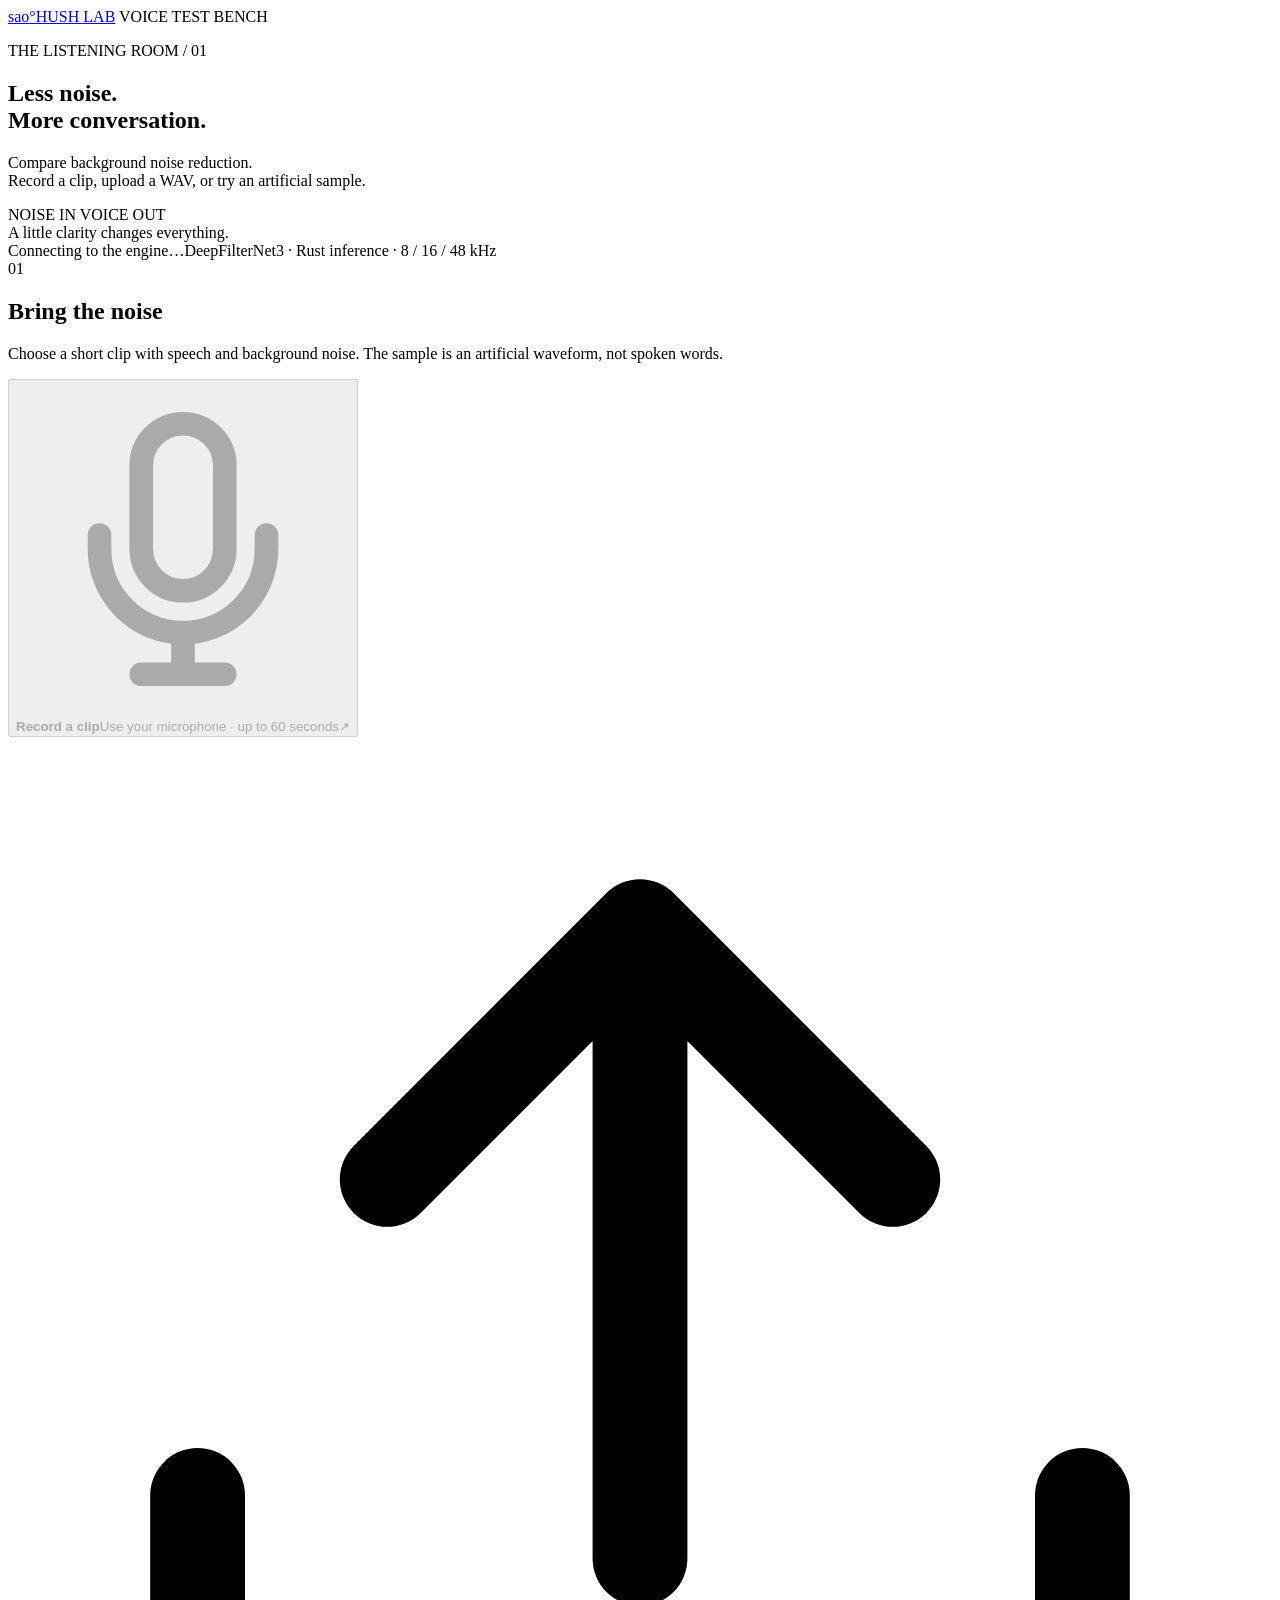
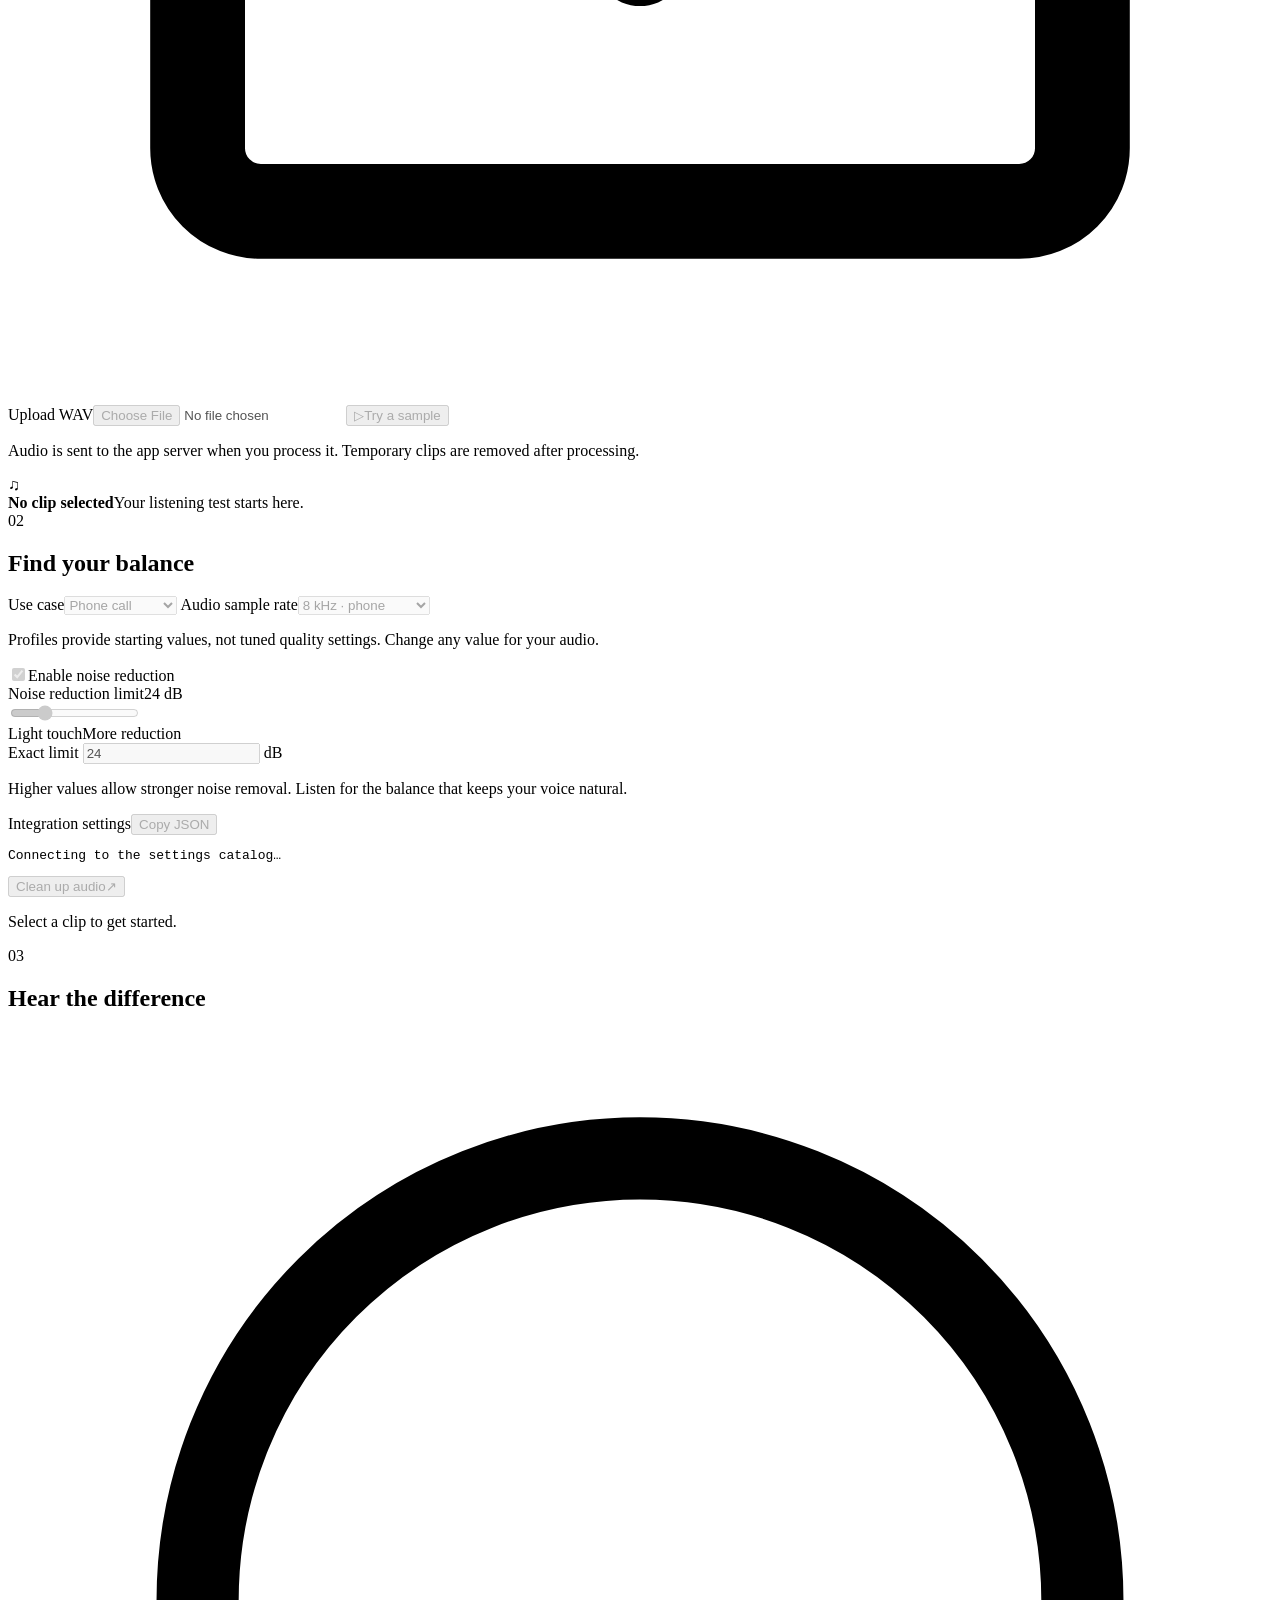
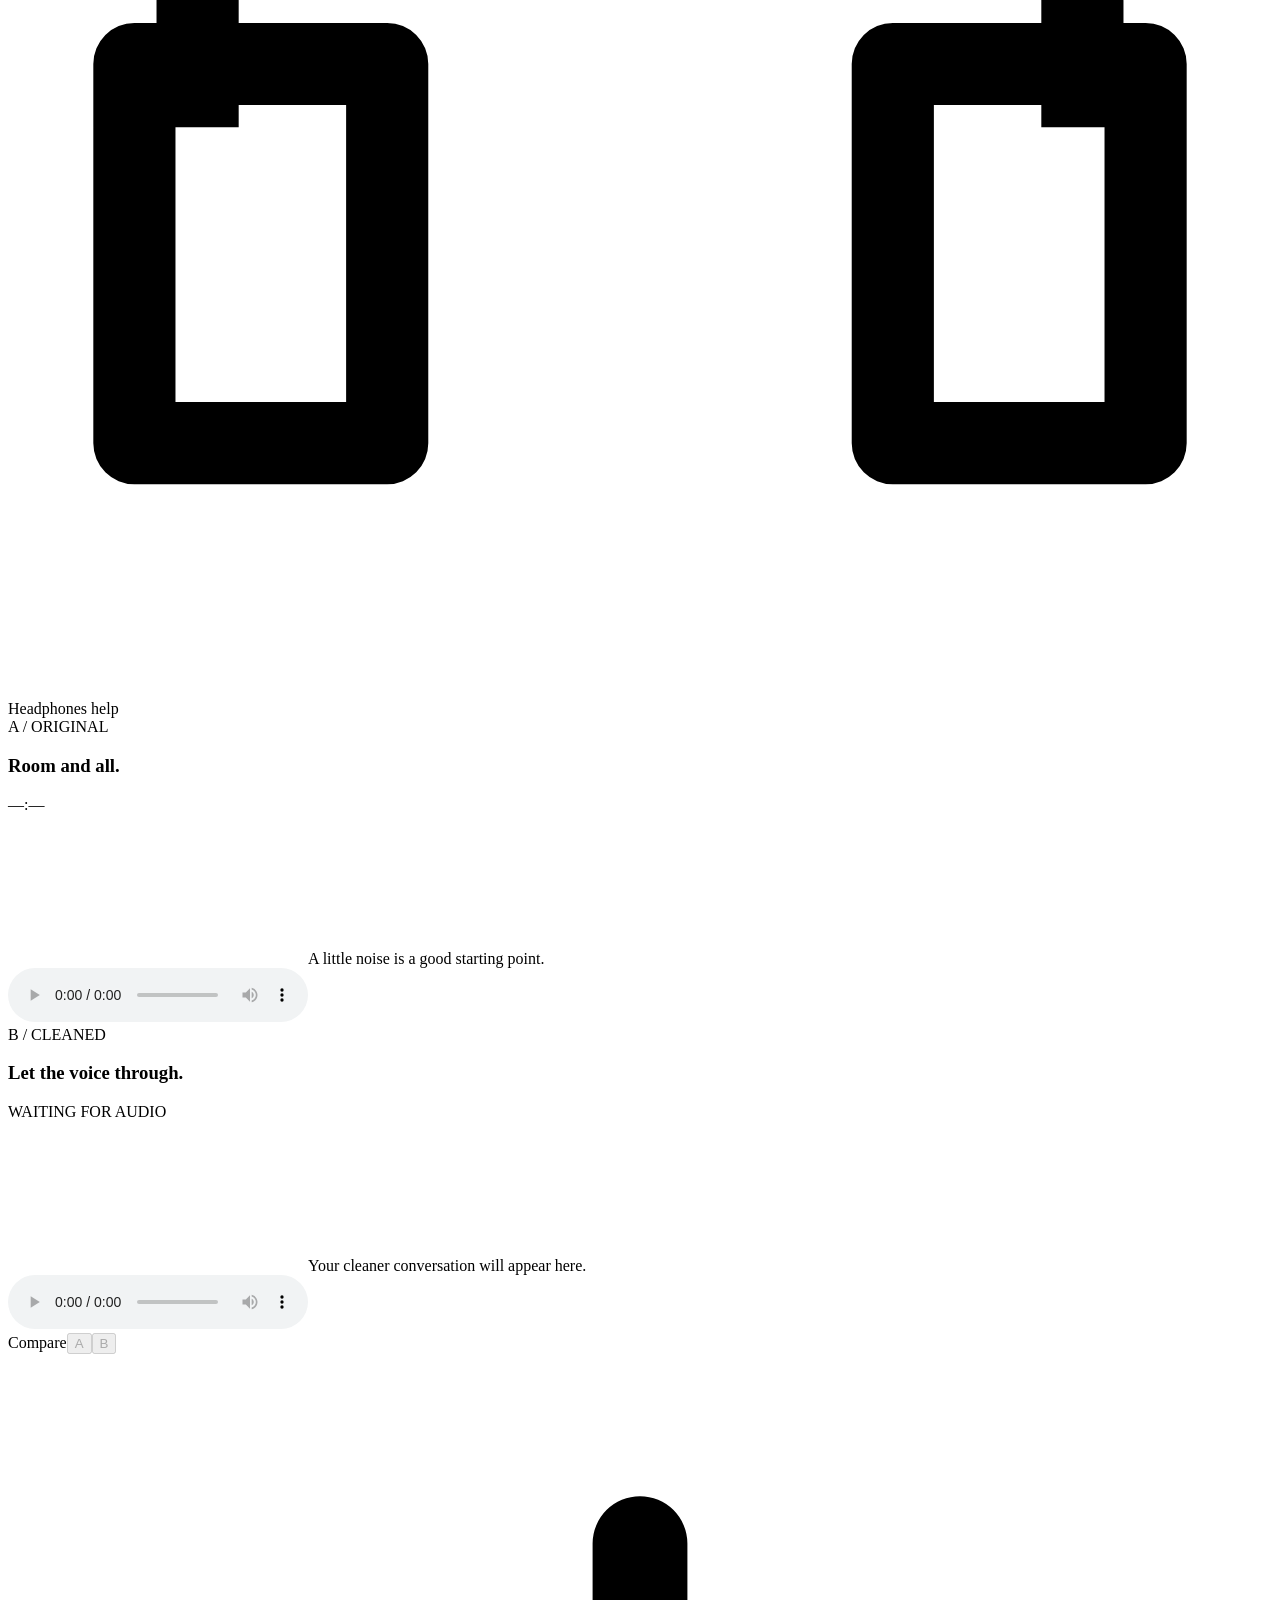
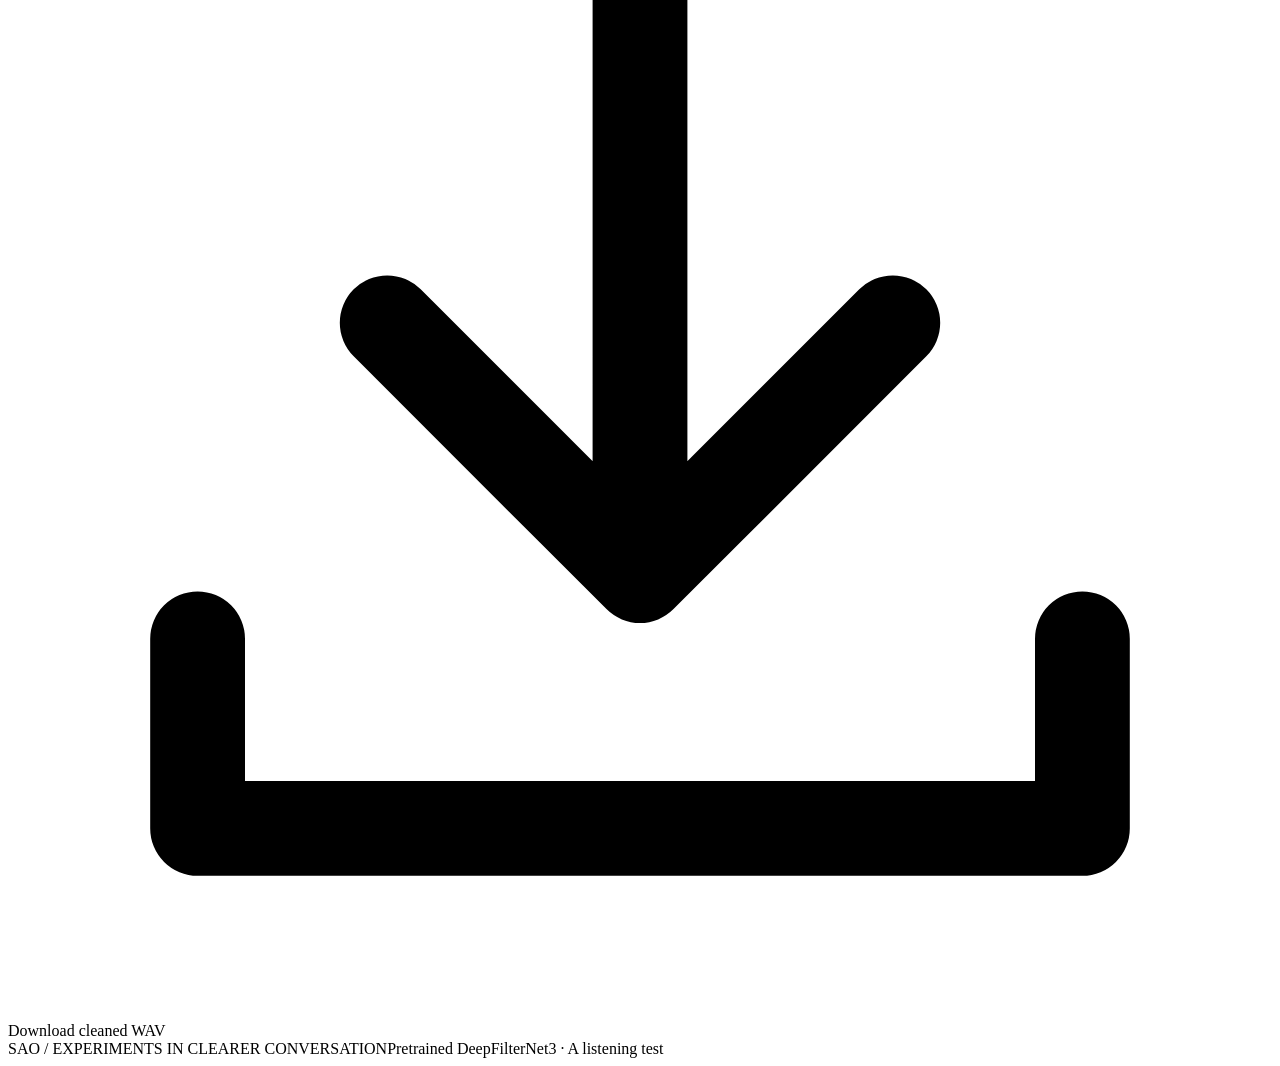
==== test-app/static/index.html @ 8b232e8e "Add shared phone and interview configuration profiles" ====
<!doctype html>
<html lang="en">
<head>
  <meta charset="utf-8">
  <meta name="viewport" content="width=device-width, initial-scale=1">
  <meta name="theme-color" content="#f4f2ed">
  <title>Hush Lab</title>
  <link rel="stylesheet" href="/styles.css">
  <script src="/app.js" defer></script>
</head>
<body>
  <div class="shell">
    <header class="topbar">
      <a class="brand" href="/" aria-label="Hush Lab home"><span class="brand-symbol" aria-hidden="true">sao<span>°</span></span><span class="brand-divider"></span><span class="brand-name">HUSH LAB</span></a>
      <span class="local-badge"><span aria-hidden="true"></span> VOICE TEST BENCH</span>
    </header>

    <main>
      <section class="intro" aria-labelledby="page-title">
        <div><p class="eyebrow">THE LISTENING ROOM <span>/ 01</span></p><h1 id="page-title">Less noise.<br><span>More conversation.</span></h1><p class="intro-copy">Compare background noise reduction.<br>Record a clip, upload a WAV, or try an artificial sample.</p></div>
        <div class="signal-art" aria-hidden="true"><div class="signal-label">NOISE IN <span>VOICE OUT</span></div><div class="signal-lines"><i></i><i></i><i></i><i></i><i></i><i></i><i></i><i></i><i></i><i></i><i></i><i></i><i></i><i></i><i></i><i></i><i></i><i></i><i></i><i></i><i></i><i></i><i></i><i></i><i></i><i></i><i></i><i></i><i></i><i></i><i></i><i></i><i></i><i></i><i></i><i></i><i></i><i></i><i></i><i></i></div><div class="signal-footer">A little clarity changes everything.</div></div>
      </section>

      <div class="engine-strip"><span class="engine-name"><span class="status-dot" id="engine-dot"></span><span id="engine-status">Connecting to the engine…</span></span><span class="engine-spec">DeepFilterNet3 <span>·</span> Rust inference <span>·</span> 8 / 16 / 48 kHz</span></div>
      <div id="error-message" class="error-message" role="alert" hidden></div>

      <section class="workspace" aria-label="Noise suppression test">
        <section class="source-panel" aria-labelledby="source-heading">
          <div class="section-heading"><span class="step-number">01</span><h2 id="source-heading">Bring the noise</h2></div>
          <p class="section-description">Choose a short clip with speech and background noise. The sample is an artificial waveform, not spoken words.</p>
          <button type="button" class="record-button" id="record-button" disabled><span class="mic-icon" id="record-icon" aria-hidden="true"><svg viewBox="0 0 24 24" fill="none"><rect x="9" y="3" width="6" height="12" rx="3" stroke="currentColor" stroke-width="1.7"/><path d="M6 11v1a6 6 0 0 0 12 0v-1M12 18v3M9 21h6" stroke="currentColor" stroke-width="1.7" stroke-linecap="round"/></svg></span><span><strong id="record-label">Record a clip</strong><span id="record-hint">Use your microphone · up to 60 seconds</span></span><span class="record-action" id="record-action" aria-hidden="true">↗</span></button>
          <div class="secondary-actions"><label class="button button-secondary upload-label" id="upload-label" aria-disabled="true"><svg viewBox="0 0 20 20" fill="none" aria-hidden="true"><path d="M10 13V3m0 0L6 7m4-4 4 4M3 12v4a1 1 0 0 0 1 1h12a1 1 0 0 0 1-1v-4" stroke="currentColor" stroke-width="1.5" stroke-linecap="round" stroke-linejoin="round"/></svg>Upload WAV<input type="file" id="file-input" accept=".wav,audio/wav,audio/x-wav" disabled></label><button class="button button-secondary" type="button" id="demo-button" disabled><span aria-hidden="true">▷</span>Try a sample</button></div>
          <p class="input-note">Audio is sent to the app server when you process it. Temporary clips are removed after processing.</p>
          <div class="source-summary" id="source-summary"><span class="summary-mark" aria-hidden="true">♫</span><div><strong id="source-name">No clip selected</strong><span id="source-detail">Your listening test starts here.</span></div><span id="source-check" aria-hidden="true" hidden>✓</span></div>

          <div class="section-heading tuning-heading"><span class="step-number">02</span><h2>Find your balance</h2></div>
          <div class="setting-grid">
            <label>Use case<select id="profile" disabled><option value="phone_call">Phone call</option><option value="video_interview">Video interview</option></select></label>
            <label>Audio sample rate<select id="sample-rate" disabled><option value="8000">8 kHz · phone</option><option value="16000">16 kHz · wideband</option><option value="48000">48 kHz · full-band</option></select></label>
          </div>
          <p class="input-note">Profiles provide starting values, not tuned quality settings. Change any value for your audio.</p>
          <label class="enabled-setting"><input type="checkbox" id="enabled" checked disabled><span>Enable noise reduction</span></label>
          <div class="slider-heading"><label for="attenuation">Noise reduction limit</label><output id="attenuation-value" for="attenuation">24 dB</output></div>
          <input type="range" min="0" max="100" value="24" step="1" id="attenuation" aria-describedby="attenuation-help" disabled>
          <div class="slider-scale" aria-hidden="true"><span>Light touch</span><span>More reduction</span></div>
          <label class="exact-value" for="attenuation-number">Exact limit <span><input type="number" min="0" max="100" value="24" step="any" id="attenuation-number" disabled> dB</span></label>
          <p id="attenuation-help" class="input-note">Higher values allow stronger noise removal. Listen for the balance that keeps your voice natural.</p>
          <div class="configuration-heading"><span>Integration settings</span><button type="button" id="copy-config" disabled>Copy JSON</button></div>
          <pre id="config-preview" class="config-preview" aria-label="Hush configuration JSON">Connecting to the settings catalog…</pre>
          <button type="button" id="enhance-button" class="button button-primary" disabled><span id="enhance-label">Clean up audio</span><span id="enhance-arrow" aria-hidden="true">↗</span></button>
          <p id="activity" class="activity" role="status" aria-live="polite">Select a clip to get started.</p>
        </section>

        <section class="listen-panel" aria-labelledby="listen-heading">
          <div class="listening-top"><div class="section-heading"><span class="step-number">03</span><h2 id="listen-heading">Hear the difference</h2></div><span class="headphones-note"><svg viewBox="0 0 20 20" fill="none" aria-hidden="true"><path d="M3 11V9a7 7 0 0 1 14 0v2M3 10H2v6h4v-6H3Zm14 0h1v6h-4v-6h3Z" stroke="currentColor" stroke-width="1.3" stroke-linejoin="round"/></svg>Headphones help</span></div>
          <article class="audio-card original-card"><div class="audio-card-heading"><div><span class="track-label">A / ORIGINAL</span><h3>Room and all.</h3></div><span id="original-duration" class="track-duration">—:—</span></div><div class="waveform-container"><canvas id="original-waveform" aria-label="Original audio waveform" role="img"></canvas><span id="original-placeholder" class="waveform-placeholder">A little noise is a good starting point.</span></div><audio id="original-player" controls preload="metadata" aria-label="Play original audio"></audio></article>
          <article class="audio-card cleaned-card"><div class="audio-card-heading"><div><span class="track-label">B / CLEANED</span><h3>Let the voice through.</h3></div><span class="result-pill" id="result-pill">WAITING FOR AUDIO</span></div><div class="waveform-container"><canvas id="cleaned-waveform" aria-label="Cleaned audio waveform" role="img"></canvas><span id="cleaned-placeholder" class="waveform-placeholder">Your cleaner conversation will appear here.</span></div><audio id="cleaned-player" controls preload="metadata" aria-label="Play cleaned audio"></audio></article>
          <div class="comparison-actions"><div class="ab-switch" aria-label="Switch playback at the same position"><span>Compare</span><button type="button" id="switch-original" disabled aria-label="Switch to original audio at the same position">A</button><button type="button" id="switch-cleaned" disabled aria-label="Switch to cleaned audio at the same position">B</button></div><a id="download-link" class="download-link" aria-disabled="true"><svg viewBox="0 0 20 20" fill="none" aria-hidden="true"><path d="M10 3v10m0 0 4-4m-4 4L6 9M3 14v3h14v-3" stroke="currentColor" stroke-width="1.5" stroke-linecap="round" stroke-linejoin="round"/></svg>Download cleaned WAV</a></div>
          <div class="metrics" id="metrics" hidden><div><span>Audio length</span><strong id="metric-duration">—</strong></div><div><span>Inference time</span><strong id="metric-inference">—</strong></div><div><span>Real-time factor</span><strong id="metric-rtf">—</strong></div></div>
          <p class="metrics-note" id="metrics-note" hidden></p>
        </section>
      </section>
      <footer><span>SAO <span class="footer-slash">/</span> EXPERIMENTS IN CLEARER CONVERSATION</span><span>Pretrained DeepFilterNet3 <span class="footer-dot">·</span> A listening test</span></footer>
    </main>
  </div>
</body>
</html>
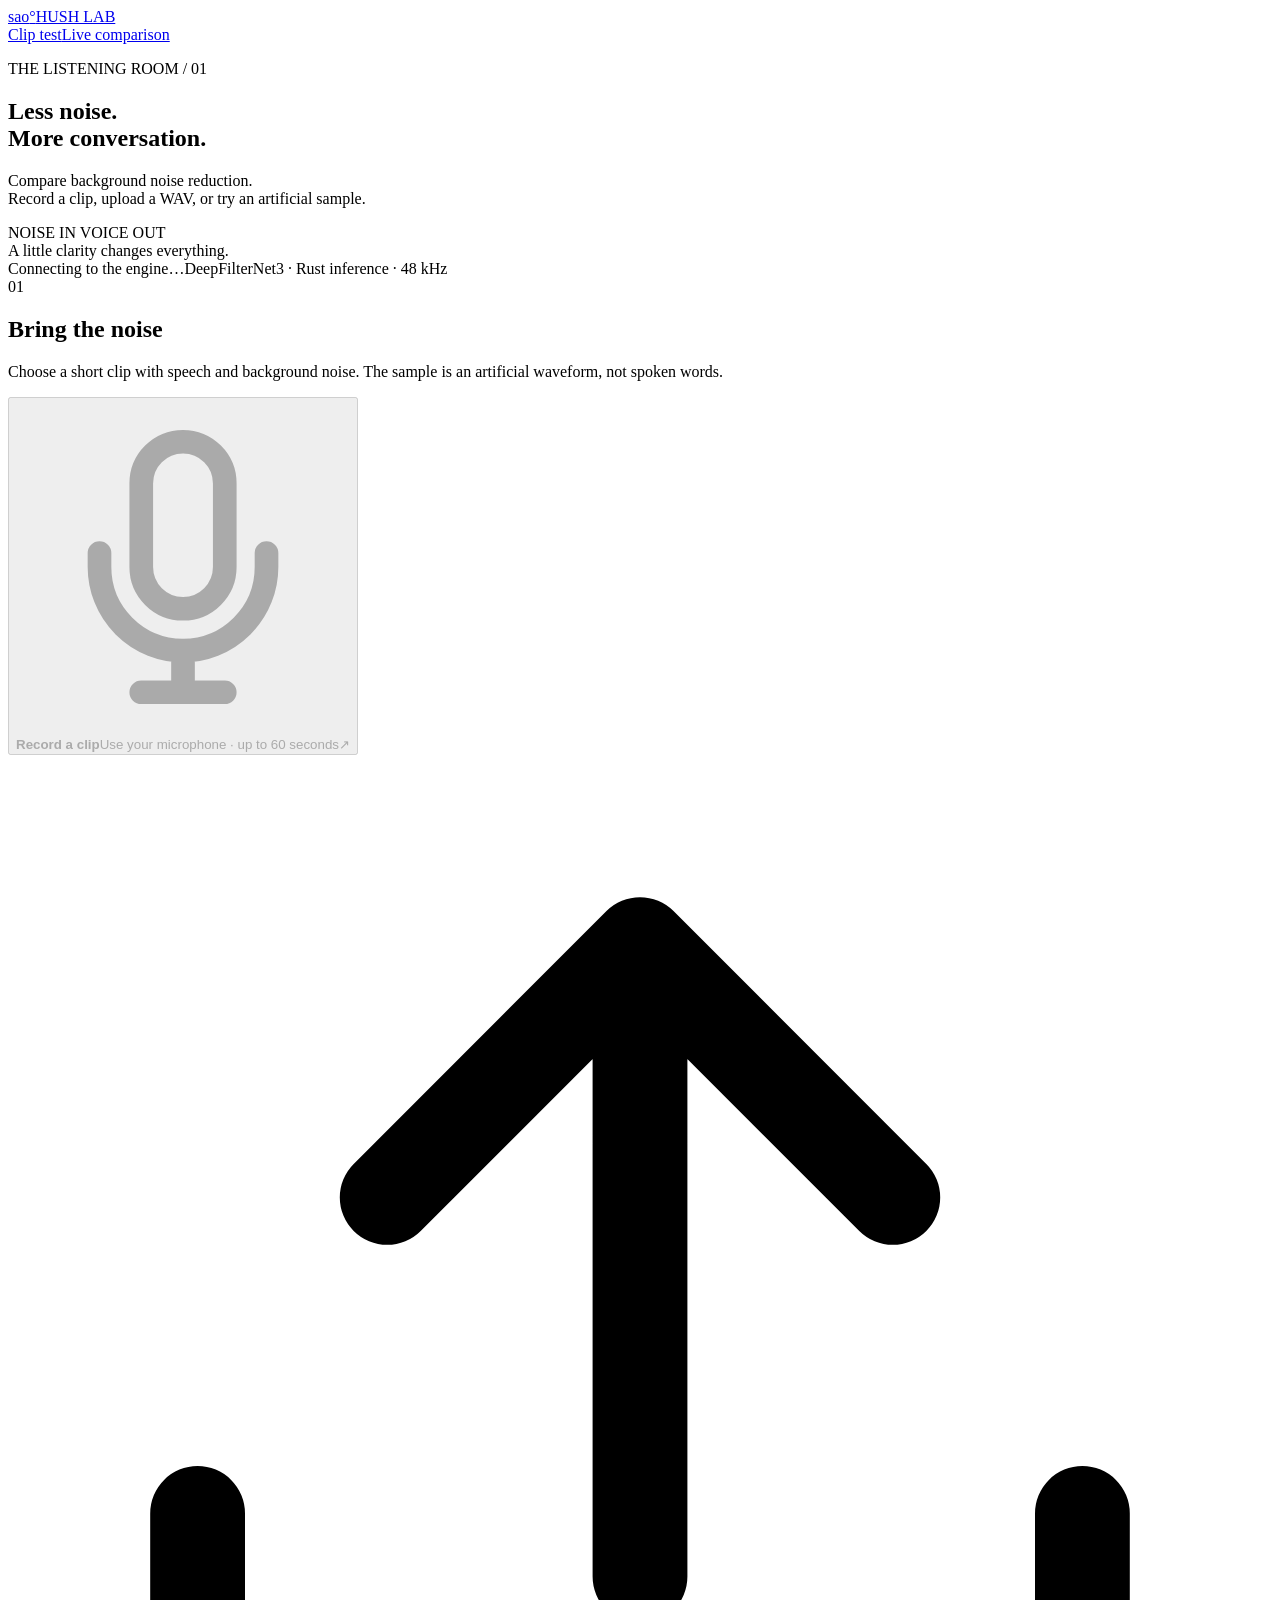
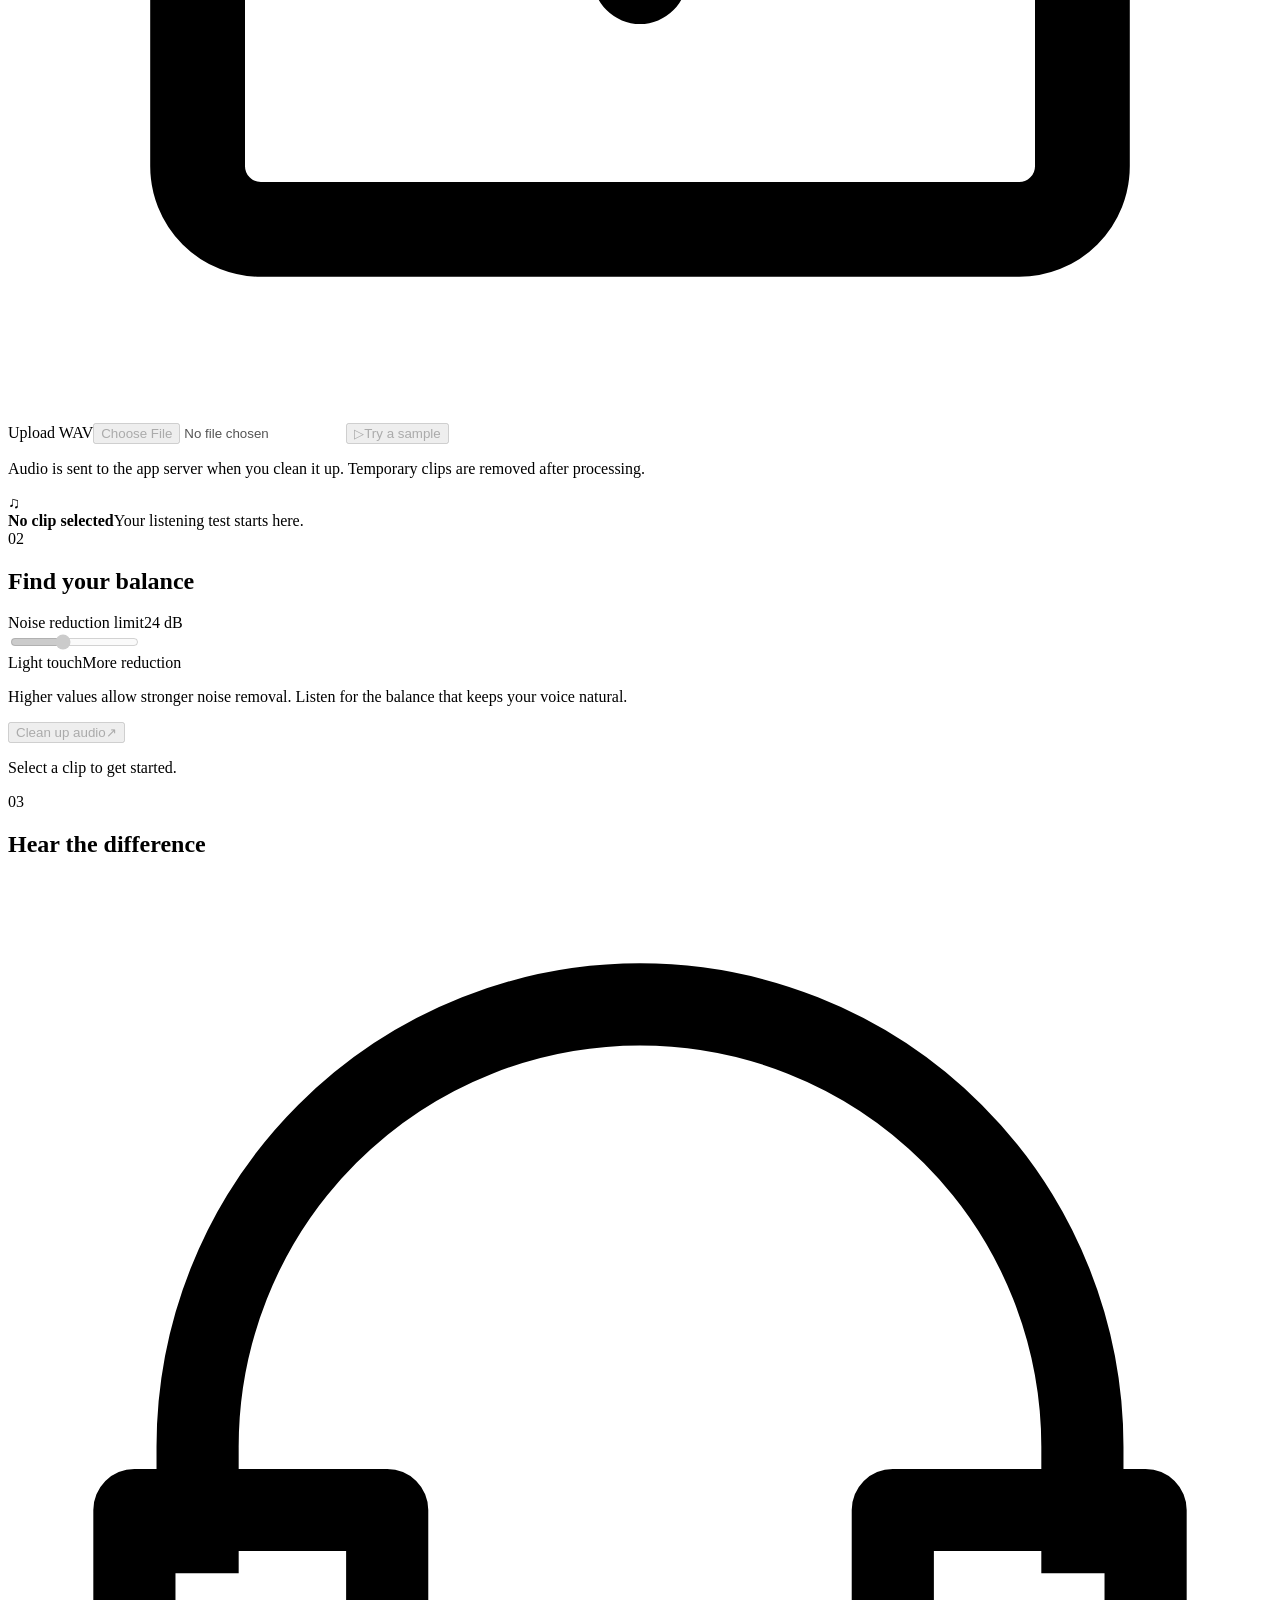
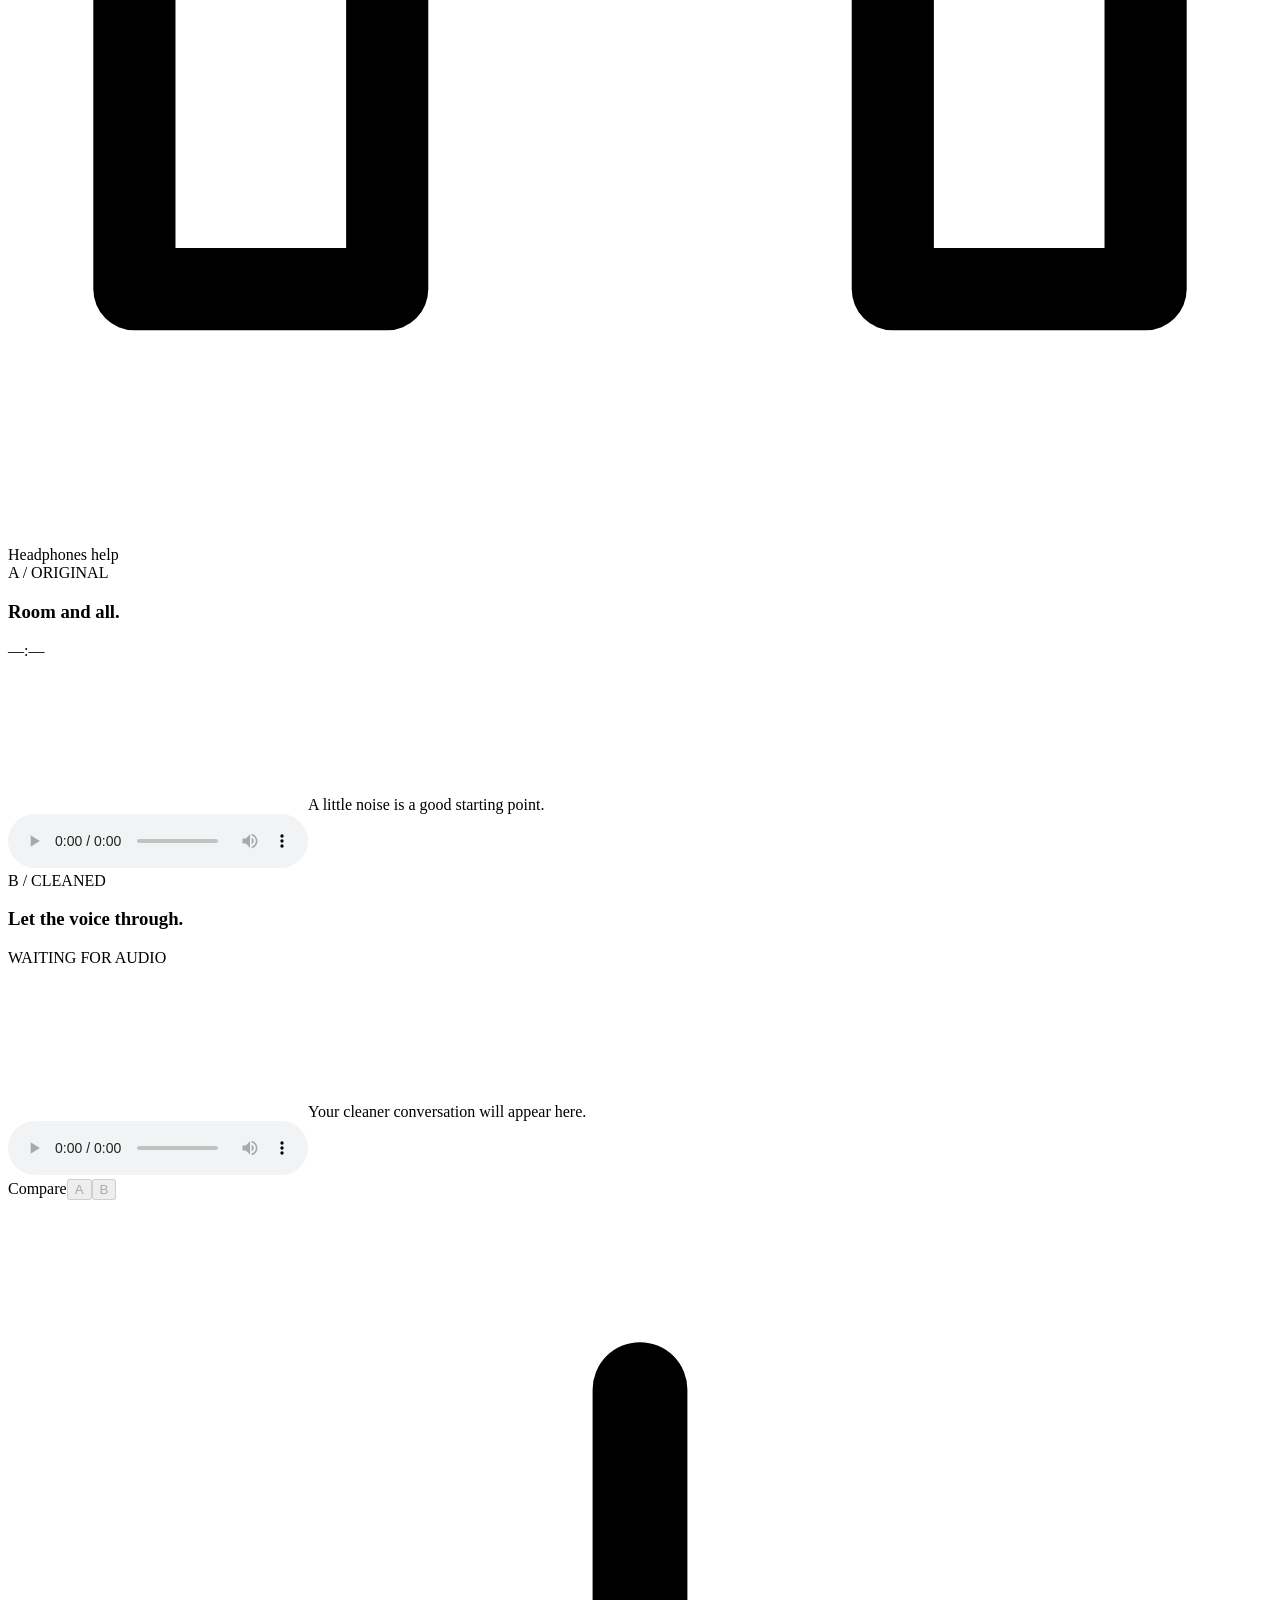
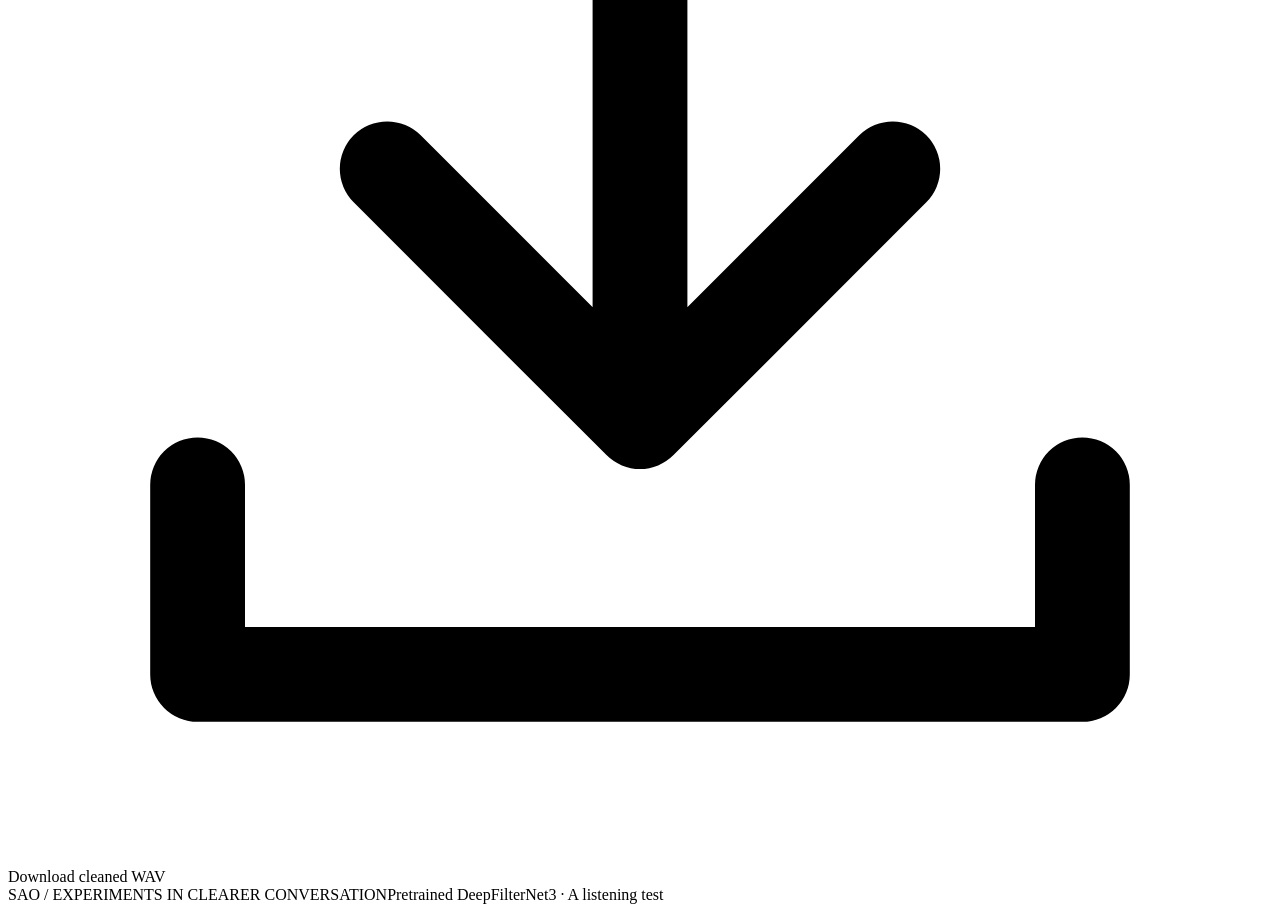
==== commit 0cf37e6c: "Merge 7c41eb45aec935747bc49b81062d6eb4c5006b99 into fdc6444070af074388772e4324d1a2eef74b8763" ====
--- a/test-app/static/index.html
+++ b/test-app/static/index.html
@@ -12,7 +12,7 @@
   <div class="shell">
     <header class="topbar">
       <a class="brand" href="/" aria-label="Hush Lab home"><span class="brand-symbol" aria-hidden="true">sao<span>°</span></span><span class="brand-divider"></span><span class="brand-name">HUSH LAB</span></a>
-      <span class="local-badge"><span aria-hidden="true"></span> VOICE TEST BENCH</span>
+      <nav class="lab-nav" aria-label="Lab pages"><a href="/" aria-current="page">Clip test</a><a href="/live.html">Live comparison</a></nav>
     </header>
 
     <main>
@@ -21,7 +21,7 @@
         <div class="signal-art" aria-hidden="true"><div class="signal-label">NOISE IN <span>VOICE OUT</span></div><div class="signal-lines"><i></i><i></i><i></i><i></i><i></i><i></i><i></i><i></i><i></i><i></i><i></i><i></i><i></i><i></i><i></i><i></i><i></i><i></i><i></i><i></i><i></i><i></i><i></i><i></i><i></i><i></i><i></i><i></i><i></i><i></i><i></i><i></i><i></i><i></i><i></i><i></i><i></i><i></i><i></i><i></i></div><div class="signal-footer">A little clarity changes everything.</div></div>
       </section>
 
-      <div class="engine-strip"><span class="engine-name"><span class="status-dot" id="engine-dot"></span><span id="engine-status">Connecting to the engine…</span></span><span class="engine-spec">DeepFilterNet3 <span>·</span> Rust inference <span>·</span> 8 / 16 / 48 kHz</span></div>
+      <div class="engine-strip"><span class="engine-name"><span class="status-dot" id="engine-dot"></span><span id="engine-status">Connecting to the engine…</span></span><span class="engine-spec">DeepFilterNet3 <span>·</span> Rust inference <span>·</span> 48 kHz</span></div>
       <div id="error-message" class="error-message" role="alert" hidden></div>
 
       <section class="workspace" aria-label="Noise suppression test">
@@ -30,23 +30,14 @@
           <p class="section-description">Choose a short clip with speech and background noise. The sample is an artificial waveform, not spoken words.</p>
           <button type="button" class="record-button" id="record-button" disabled><span class="mic-icon" id="record-icon" aria-hidden="true"><svg viewBox="0 0 24 24" fill="none"><rect x="9" y="3" width="6" height="12" rx="3" stroke="currentColor" stroke-width="1.7"/><path d="M6 11v1a6 6 0 0 0 12 0v-1M12 18v3M9 21h6" stroke="currentColor" stroke-width="1.7" stroke-linecap="round"/></svg></span><span><strong id="record-label">Record a clip</strong><span id="record-hint">Use your microphone · up to 60 seconds</span></span><span class="record-action" id="record-action" aria-hidden="true">↗</span></button>
           <div class="secondary-actions"><label class="button button-secondary upload-label" id="upload-label" aria-disabled="true"><svg viewBox="0 0 20 20" fill="none" aria-hidden="true"><path d="M10 13V3m0 0L6 7m4-4 4 4M3 12v4a1 1 0 0 0 1 1h12a1 1 0 0 0 1-1v-4" stroke="currentColor" stroke-width="1.5" stroke-linecap="round" stroke-linejoin="round"/></svg>Upload WAV<input type="file" id="file-input" accept=".wav,audio/wav,audio/x-wav" disabled></label><button class="button button-secondary" type="button" id="demo-button" disabled><span aria-hidden="true">▷</span>Try a sample</button></div>
-          <p class="input-note">Audio is sent to the app server when you process it. Temporary clips are removed after processing.</p>
+          <p class="input-note">Audio is sent to the app server when you clean it up. Temporary clips are removed after processing.</p>
           <div class="source-summary" id="source-summary"><span class="summary-mark" aria-hidden="true">♫</span><div><strong id="source-name">No clip selected</strong><span id="source-detail">Your listening test starts here.</span></div><span id="source-check" aria-hidden="true" hidden>✓</span></div>
 
           <div class="section-heading tuning-heading"><span class="step-number">02</span><h2>Find your balance</h2></div>
-          <div class="setting-grid">
-            <label>Use case<select id="profile" disabled><option value="phone_call">Phone call</option><option value="video_interview">Video interview</option></select></label>
-            <label>Audio sample rate<select id="sample-rate" disabled><option value="8000">8 kHz · phone</option><option value="16000">16 kHz · wideband</option><option value="48000">48 kHz · full-band</option></select></label>
-          </div>
-          <p class="input-note">Profiles provide starting values, not tuned quality settings. Change any value for your audio.</p>
-          <label class="enabled-setting"><input type="checkbox" id="enabled" checked disabled><span>Enable noise reduction</span></label>
           <div class="slider-heading"><label for="attenuation">Noise reduction limit</label><output id="attenuation-value" for="attenuation">24 dB</output></div>
-          <input type="range" min="0" max="100" value="24" step="1" id="attenuation" aria-describedby="attenuation-help" disabled>
+          <input type="range" min="0" max="60" value="24" step="1" id="attenuation" aria-describedby="attenuation-help" disabled>
           <div class="slider-scale" aria-hidden="true"><span>Light touch</span><span>More reduction</span></div>
-          <label class="exact-value" for="attenuation-number">Exact limit <span><input type="number" min="0" max="100" value="24" step="any" id="attenuation-number" disabled> dB</span></label>
           <p id="attenuation-help" class="input-note">Higher values allow stronger noise removal. Listen for the balance that keeps your voice natural.</p>
-          <div class="configuration-heading"><span>Integration settings</span><button type="button" id="copy-config" disabled>Copy JSON</button></div>
-          <pre id="config-preview" class="config-preview" aria-label="Hush configuration JSON">Connecting to the settings catalog…</pre>
           <button type="button" id="enhance-button" class="button button-primary" disabled><span id="enhance-label">Clean up audio</span><span id="enhance-arrow" aria-hidden="true">↗</span></button>
           <p id="activity" class="activity" role="status" aria-live="polite">Select a clip to get started.</p>
         </section>
